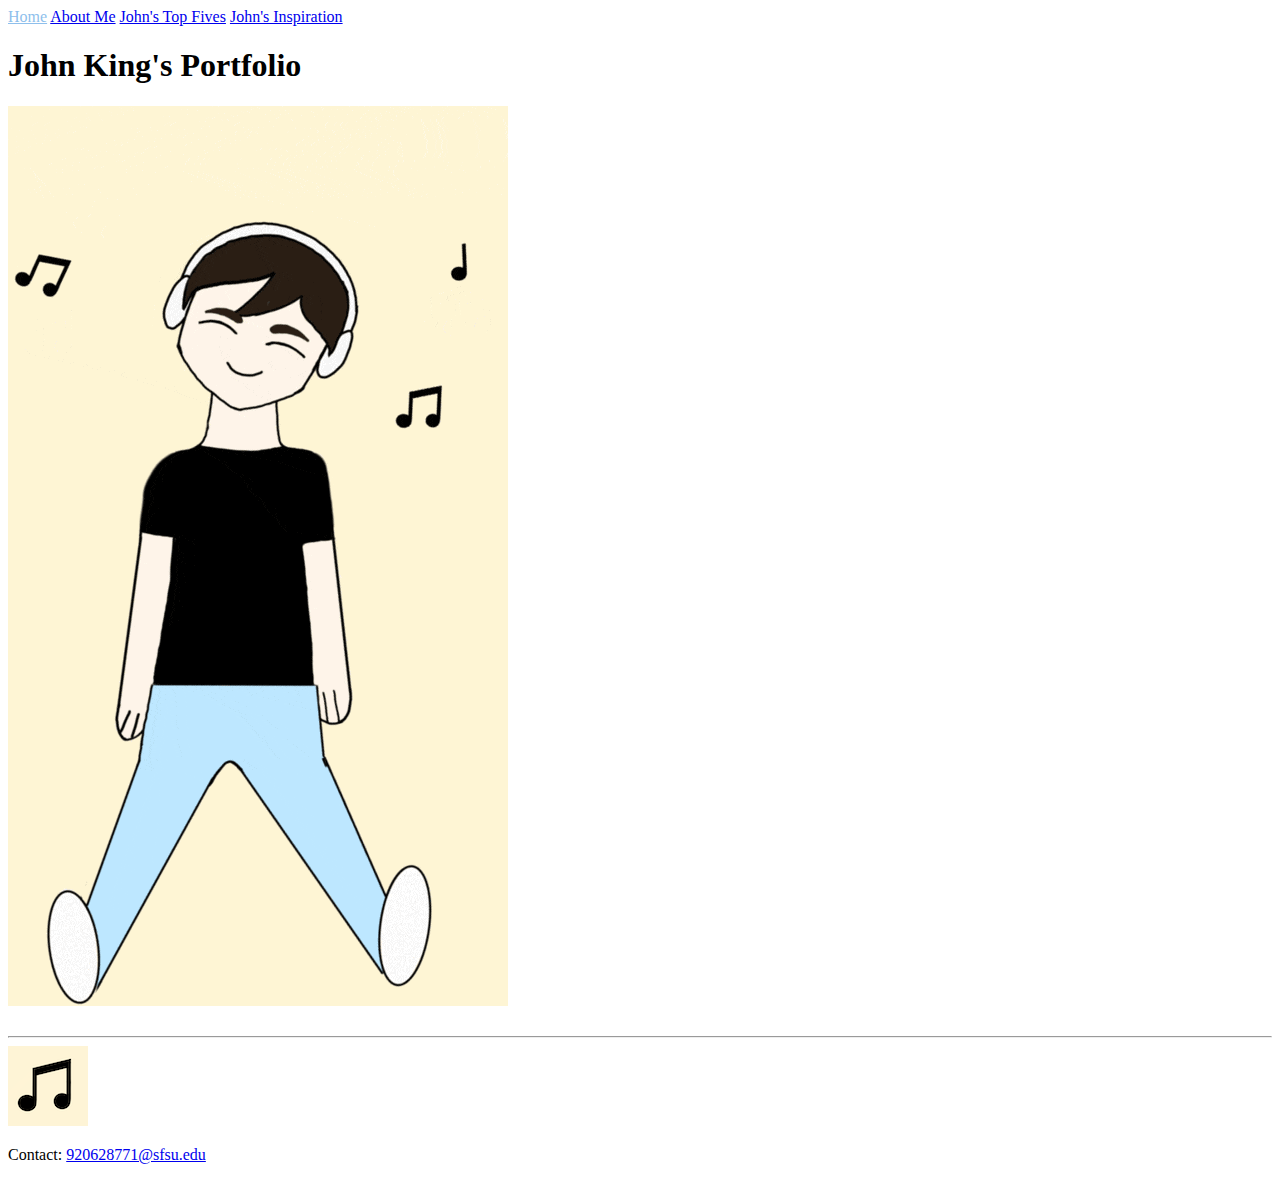
==== index.html @ 75dccab4 "f" ====
<!DOCTYPE html>
<html lang="en">
    <head>
        <meta charset="UTF-8">
        <title>John King Portfolio</title>
        <link rel="stylesheet", href="../projectOnePortfolio/css/style.css" class="text">
    </head>

    <header>
        <nav>
            <a href="../projectOnePortfolio/index.html" style="color:rgb(142, 191, 236)">Home</a>
            <a href="john_king_aboutMe/aboutMe.html">About Me</a>
            <a href="john_king_topFivePage/topFive.html">John's Top Fives</a>
            <a href="john_king_inspirationPage/inspirationPage.html">John's Inspiration</a>
        </nav>
    </header>

    <body>
        <h1>John King's Portfolio</h1>
        <img src="img/johngi.gif" alt="John in a red shirt sitting with a goat" id="gif">
        

        <br>
        <br>
        <hr>
        <footer>
            <img src="img/pic2.png" class="logo">
            <br>
            <p>Contact:
                <a href="mailto:920628771@sfsu.edu">920628771@sfsu.edu</a>
            </p>
        </footer> 

    </body>
</html>
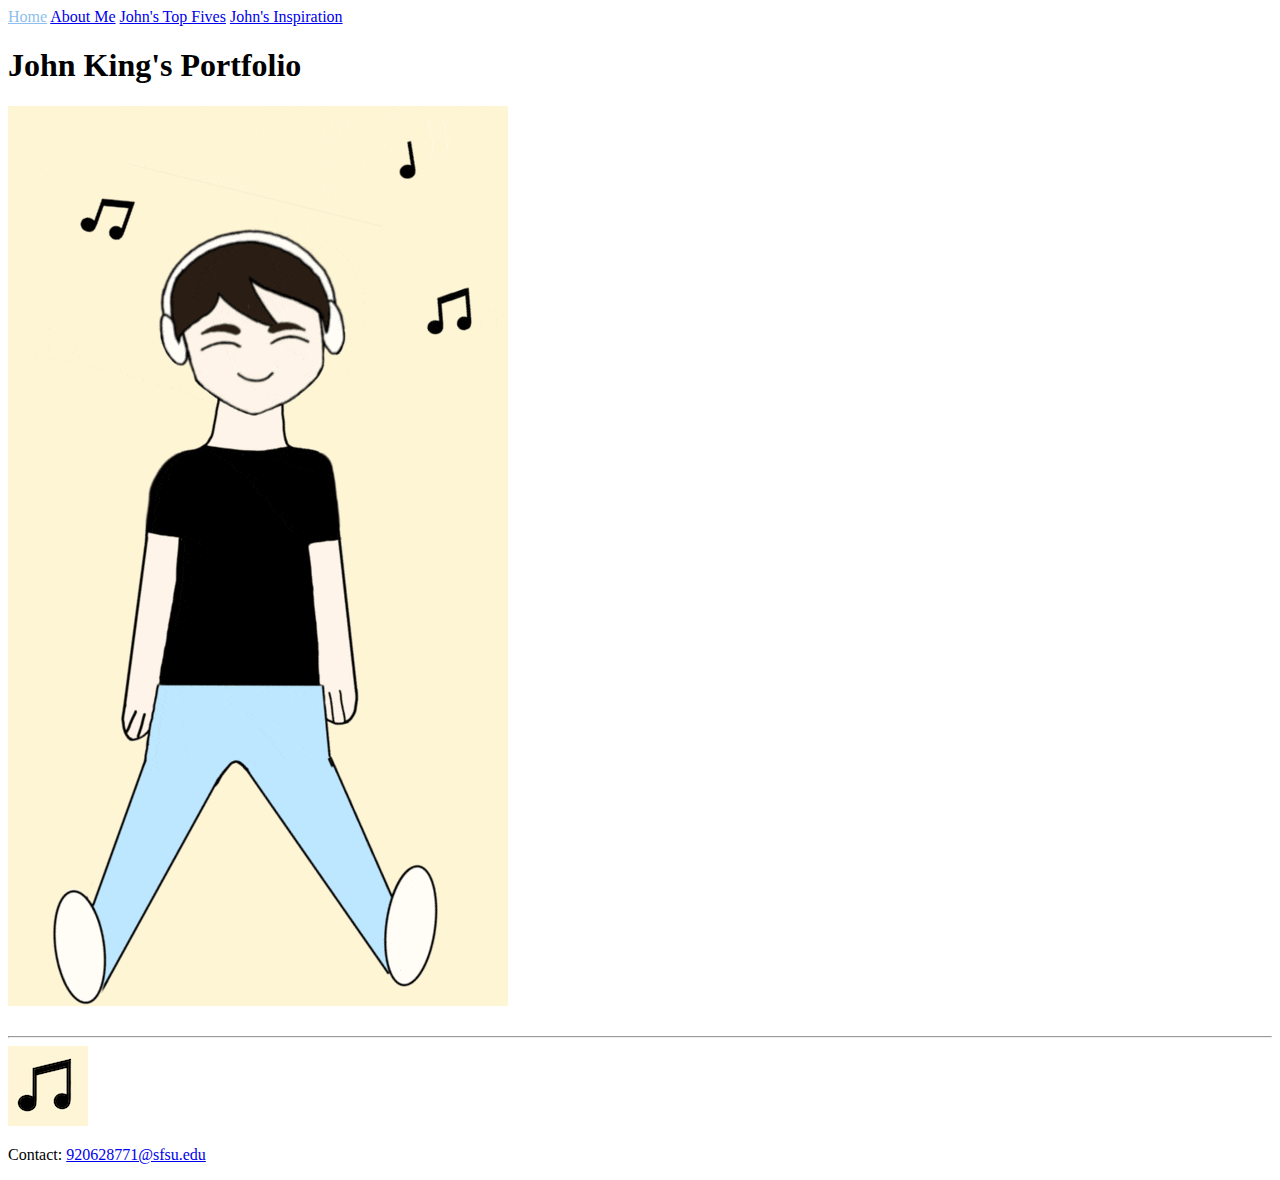
==== commit 5a224306: "new gif" ====
--- a/index.html
+++ b/index.html
@@ -17,7 +17,7 @@
 
     <body>
         <h1>John King's Portfolio</h1>
-        <img src="img/johngi.gif" alt="John in a red shirt sitting with a goat" id="gif">
+        <img src="img/ezgif.com-animated-gif-maker.gif" alt="John in a red shirt sitting with a goat" id="gif">
         
 
         <br>
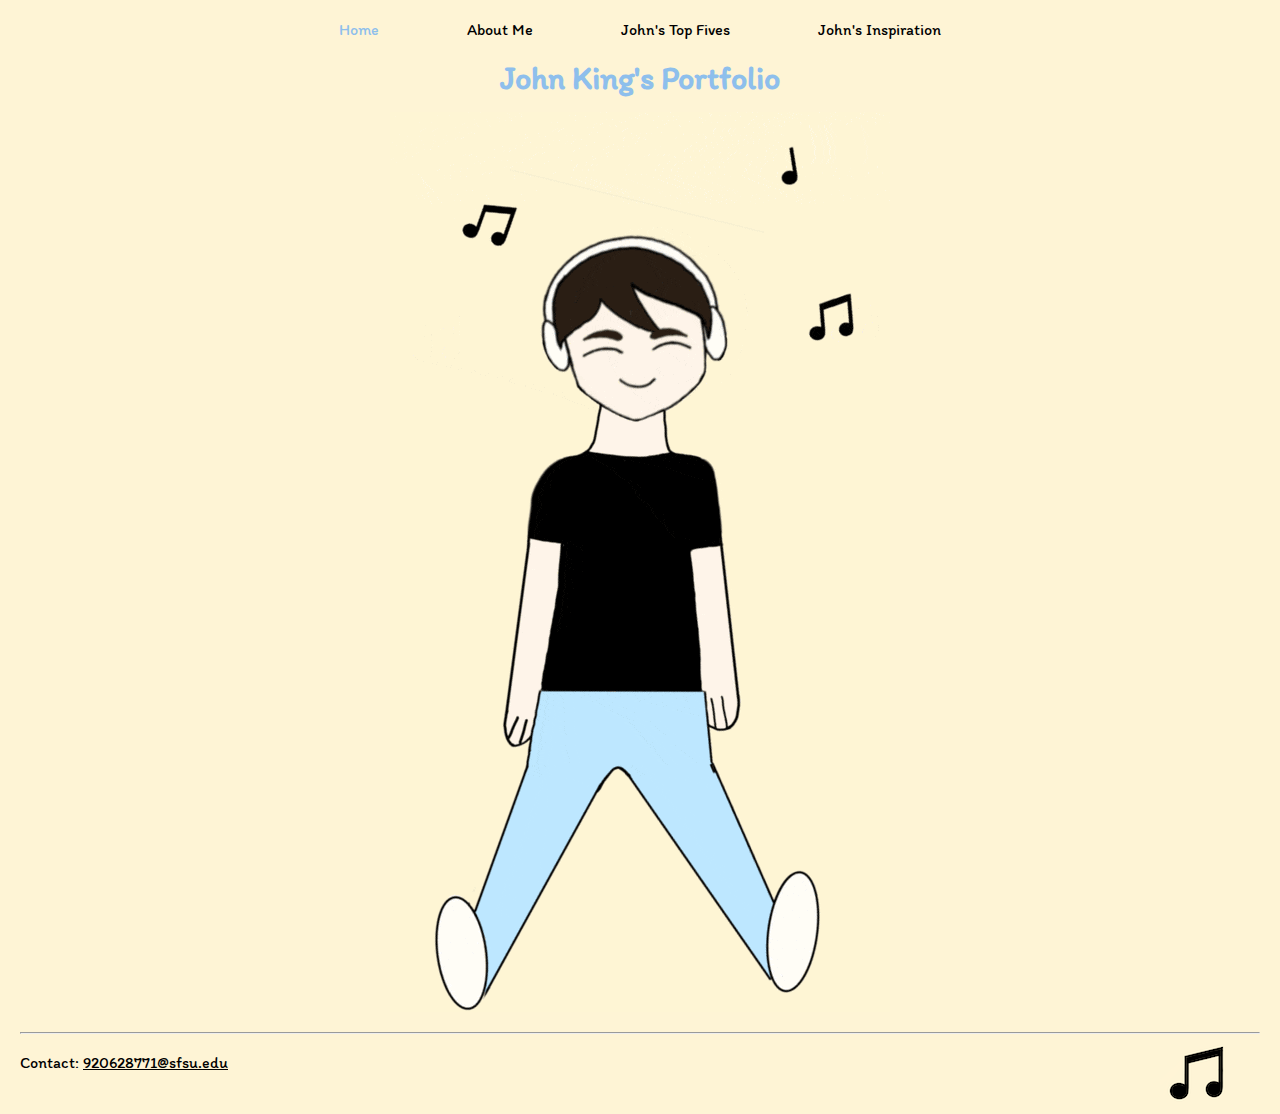
==== commit 2eb850fe: "github" ====
--- a/index.html
+++ b/index.html
@@ -3,7 +3,11 @@
     <head>
         <meta charset="UTF-8">
         <title>John King Portfolio</title>
-        <link rel="stylesheet", href="../projectOnePortfolio/css/style.css" class="text">
+        <!---->
+        <link rel="stylesheet", href="/css/style.css" class="text">
+        <link rel="preconnect" href="https://fonts.googleapis.com">
+        <link rel="preconnect" href="https://fonts.gstatic.com" crossorigin>
+        <link href="https://fonts.googleapis.com/css2?family=Itim&display=swap" rel="stylesheet">
     </head>
 
     <header>
@@ -20,8 +24,7 @@
         <img src="img/ezgif.com-animated-gif-maker.gif" alt="John in a red shirt sitting with a goat" id="gif">
         
 
-        <br>
-        <br>
+    
         <hr>
         <footer>
             <img src="img/pic2.png" class="logo">
--- a/css/style.css
+++ b/css/style.css
@@ -0,0 +1,128 @@
+* {
+    margin: 0;
+    padding: 0;
+}
+
+header nav {
+    margin: 20px;
+    padding: 0px;
+}
+
+body {
+    background-color: rgb(254, 244, 213);
+    font-family: "Itim", cursive;
+    font-weight: 400;
+    font-style: normal;
+    margin: 0px;
+    padding-left: 20px;
+    padding-right: 20px;
+}
+
+.center {
+    display: block;
+    list-style-position: inside;
+    margin-right: auto;
+    margin-left: auto;
+    text-align: center;
+}
+
+#gif {
+    display: flex;
+    margin-right: auto;
+    margin-left: auto;
+    border-width: 0px;
+    padding-bottom: 20px;
+}
+
+#flexbox {
+    display: flex;
+    flex-direction: row;
+    flex-wrap: wrap;
+    justify-content: baseline;
+    margin: 20px;
+}
+
+dl {
+    margin: 20px;
+    display: flex;
+    flex-wrap: wrap;
+    text-align: center;
+  }
+
+  dd {
+    display:block;
+    margin-left: auto;
+    margin-right: auto;
+    max-width: 250px;
+  }
+
+.text {
+    text-align: center;
+}
+
+.inspirationPage {
+    display: flex;
+    align-items: center;
+    justify-content: center;
+}
+
+footer p a {
+    color: black;
+}
+
+footer img {
+    padding-left: 20px;
+    padding-right: 20px;
+}
+
+a {
+    color: rgb(142, 191, 236);
+}
+
+.logo {
+    float: right;
+}
+
+.borderimg {
+    border-width: 20px;
+    border-style: solid;
+    border-color: rgb(142, 191, 236);
+    margin: 5px;
+}
+
+header a {
+    text-decoration: none;
+    margin: 42px;
+    color: black;
+}
+
+header {
+    text-align: center;
+}
+
+h1 {
+    text-align: center;
+    color: rgb(142, 191, 236);
+    margin: 15px;
+}
+
+h3 {
+    text-align: center;
+}
+
+h2 {
+    text-align: center;
+}
+
+.flex {
+    display: flex;
+    justify-content: space-around;
+}
+
+.right {
+    padding-left: 700px;
+}
+
+.left {
+padding-right: 700px;
+}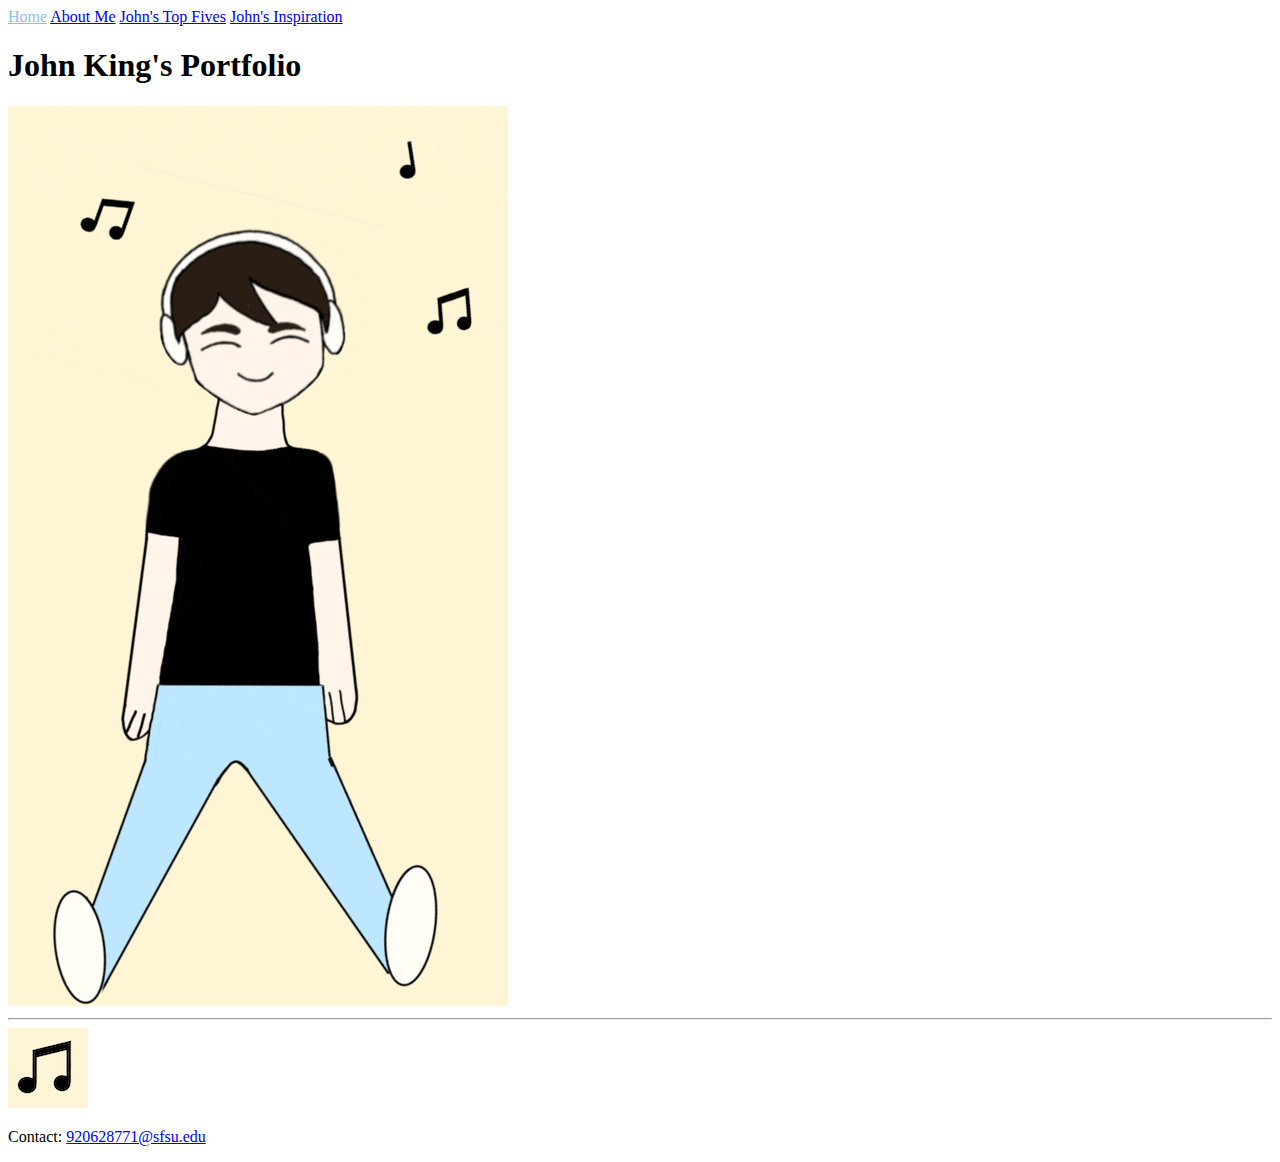
==== commit 5db41ffb: "link" ====
--- a/index.html
+++ b/index.html
@@ -4,7 +4,7 @@
         <meta charset="UTF-8">
         <title>John King Portfolio</title>
         <!---->
-        <link rel="stylesheet", href="/css/style.css" class="text">
+        <link rel="stylesheet", href="../projectOnePortfolio/css/style.css" class="text">
         <link rel="preconnect" href="https://fonts.googleapis.com">
         <link rel="preconnect" href="https://fonts.gstatic.com" crossorigin>
         <link href="https://fonts.googleapis.com/css2?family=Itim&display=swap" rel="stylesheet">
